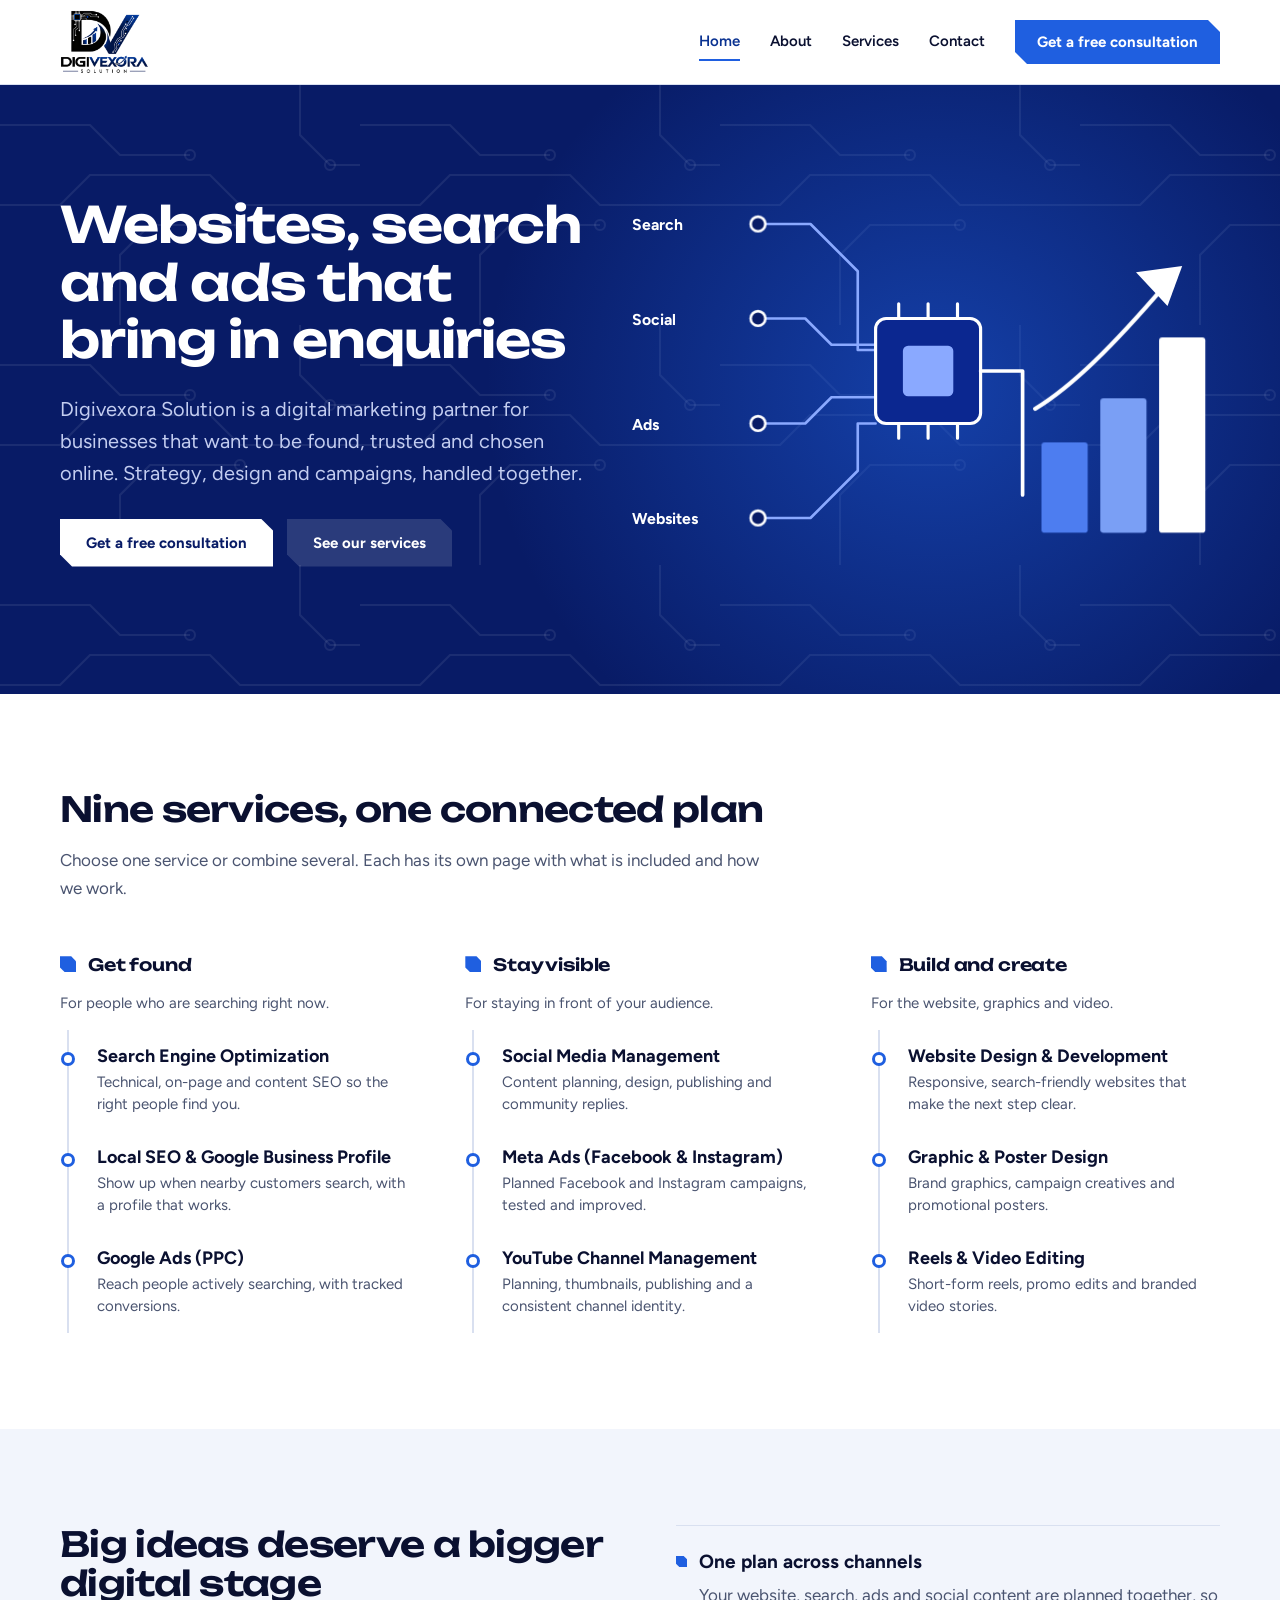
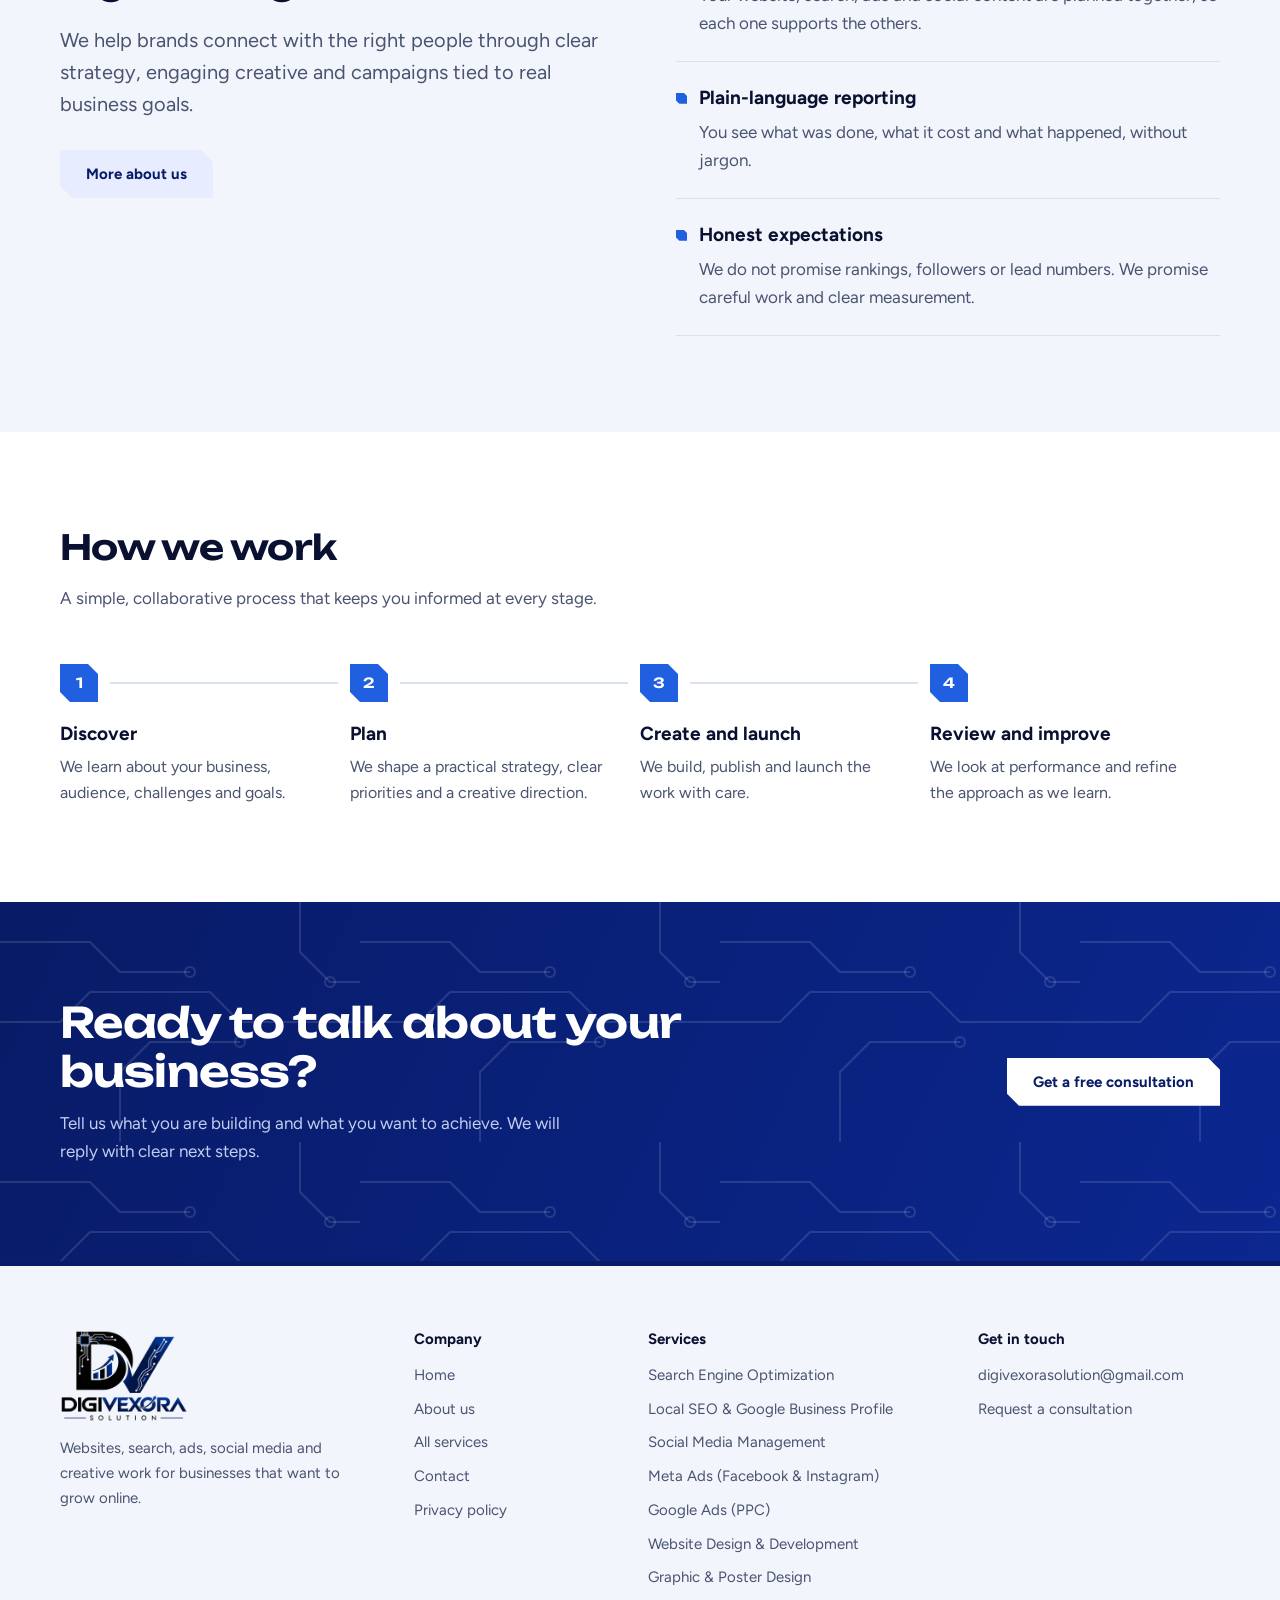
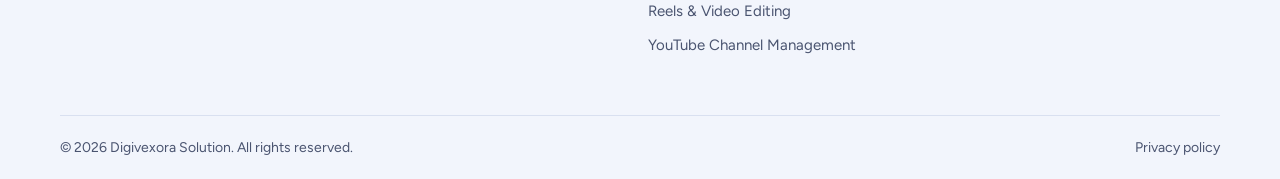
==== index.html @ 8266ac39 "Initial commit for Digivexora Solution website" ====
<!DOCTYPE html>
<html lang="en">
<head>
<meta charset="UTF-8">
<meta name="viewport" content="width=device-width, initial-scale=1">
<title>Digivexora Solution | SEO, Ads, Websites &amp; Social Media</title>
<meta name="description" content="Digivexora Solution helps businesses grow online with SEO, local SEO, Google and Meta ads, website development, social media, design and video.">
<meta name="robots" content="index,follow,max-image-preview:large">
<link rel="canonical" href="https://www.digivexora.in/">
<meta name="theme-color" content="#081b66">
<link rel="icon" href="assets/favicon.ico" sizes="any">
<link rel="icon" type="image/png" sizes="48x48" href="assets/favicon-48.png">
<link rel="apple-touch-icon" href="assets/apple-touch-icon.png">
<meta property="og:type" content="website">
<meta property="og:site_name" content="Digivexora Solution">
<meta property="og:title" content="Digivexora Solution | SEO, Ads, Websites &amp; Social Media">
<meta property="og:description" content="Digivexora Solution helps businesses grow online with SEO, local SEO, Google and Meta ads, website development, social media, design and video.">
<meta property="og:url" content="https://www.digivexora.in/">
<meta property="og:image" content="https://www.digivexora.in/assets/og-image.jpg">
<meta property="og:image:width" content="1200">
<meta property="og:image:height" content="630">
<meta name="twitter:card" content="summary_large_image">
<meta name="twitter:title" content="Digivexora Solution | SEO, Ads, Websites &amp; Social Media">
<meta name="twitter:description" content="Digivexora Solution helps businesses grow online with SEO, local SEO, Google and Meta ads, website development, social media, design and video.">
<meta name="twitter:image" content="https://www.digivexora.in/assets/og-image.jpg">
<link rel="preconnect" href="https://fonts.googleapis.com">
<link rel="preconnect" href="https://fonts.gstatic.com" crossorigin>
<link href="https://fonts.googleapis.com/css2?family=Figtree:wght@400;500;600;700&family=Unbounded:wght@500;600&display=swap" rel="stylesheet">
<link rel="stylesheet" href="style.css">
<script type="application/ld+json">{"@context":"https://schema.org","@graph":[{"@type":"Organization","@id":"https://www.digivexora.in/#org","name":"Digivexora Solution","url":"https://www.digivexora.in/","logo":"https://www.digivexora.in/assets/logo.png","email":"digivexorasolution@gmail.com","description":"Digivexora Solution helps businesses grow online with SEO, local SEO, Google and Meta ads, website development, social media, design and video."},{"@type":"WebSite","@id":"https://www.digivexora.in/#website","url":"https://www.digivexora.in/","name":"Digivexora Solution","publisher":{"@id":"https://www.digivexora.in/#org"}}]}</script>
</head>
<body>
<a class="skip" href="#main">Skip to content</a>
<header class="site-header">
<div class="wrap header__inner">
<a class="brand" href="index.html" aria-label="Digivexora Solution home"><img src="assets/logo-600.png" width="600" height="431" alt="Digivexora Solution logo"></a>
<button class="menu-btn" aria-label="Open menu" aria-expanded="false" aria-controls="nav"><span></span><span></span><span></span></button>
<nav class="nav" id="nav" aria-label="Main">
<a href="index.html" aria-current="page">Home</a>
<a href="about.html">About</a>
<a href="services.html">Services</a>
<a href="contact.html">Contact</a>
<a class="btn btn--primary" href="contact.html">Get a free consultation</a>
</nav>
</div>
</header>
<main id="main">
<section class="hero">
<div class="wrap hero__grid">
<div class="hero__copy">
<h1>Websites, search and ads that bring in enquiries</h1>
<p class="lead">Digivexora Solution is a digital marketing partner for businesses that want to be found, trusted and chosen online. Strategy, design and campaigns, handled together.</p>
<div class="actions">
<a class="btn btn--primary" href="contact.html">Get a free consultation</a>
<a class="btn btn--ghost" href="services.html">See our services</a>
</div>
</div>
<div class="hero__art"><svg viewBox="0 0 560 420" role="img" aria-label="Illustration: four channels (search, social, ads and websites) feeding one chip that powers a rising bar chart">
<g>
<path class="art-trace t1" pathLength="1" d="M120 60H170L215 105V180H232"/>
<path class="art-trace t2" pathLength="1" d="M120 150H165L190 175H232"/>
<path class="art-trace t3" pathLength="1" d="M120 250H165L190 225H232"/>
<path class="art-trace t4" pathLength="1" d="M120 340H170L215 295V250H232"/>
<circle class="art-node" cx="120" cy="60" r="7"/><circle class="art-node" cx="120" cy="150" r="7"/>
<circle class="art-node" cx="120" cy="250" r="7"/><circle class="art-node" cx="120" cy="340" r="7"/>
<text class="art-label" x="0" y="66">Search</text><text class="art-label" x="0" y="156">Social</text>
<text class="art-label" x="0" y="256">Ads</text><text class="art-label" x="0" y="346">Websites</text>
</g>
<g>
<rect class="art-chip" x="232" y="150" width="100" height="100" rx="10"/>
<rect class="art-chip-core" x="258" y="176" width="48" height="48" rx="5"/>
<path class="art-pin" d="M254 150v-14M282 150v-14M310 150v-14M254 250v14M282 250v14M310 250v14"/>
</g>
<path class="art-trace out" pathLength="1" d="M332 200H372V318"/>
<rect class="art-bar b1" x="390" y="268" width="44" height="86" rx="3"/>
<rect class="art-bar b2" x="446" y="226" width="44" height="128" rx="3"/>
<rect class="art-bar b3" x="502" y="168" width="44" height="186" rx="3"/>
<path class="art-arrow" pathLength="1" d="M384 236C420 214 458 176 508 118"/>
<path class="art-arrowhead" d="M524 100l-44 6 30 32z"/>
</svg></div>
</div>
</section>

<section class="band" id="services">
<div class="wrap">
<div class="sec-head"><h2>Nine services, one connected plan</h2><p>Choose one service or combine several. Each has its own page with what is included and how we work.</p></div>
<div class="groups">
<div class="group"><h3>Get found</h3><p class="group__note">For people who are searching right now.</p><div class="bus"><a class="svc-row" href="search-engine-optimization.html"><strong>Search Engine Optimization</strong><span>Technical, on-page and content SEO so the right people find you.</span></a>
<a class="svc-row" href="local-seo-google-business-profile.html"><strong>Local SEO &amp; Google Business Profile</strong><span>Show up when nearby customers search, with a profile that works.</span></a>
<a class="svc-row" href="google-ads-ppc.html"><strong>Google Ads (PPC)</strong><span>Reach people actively searching, with tracked conversions.</span></a></div></div>
<div class="group"><h3>Stay visible</h3><p class="group__note">For staying in front of your audience.</p><div class="bus"><a class="svc-row" href="social-media-management.html"><strong>Social Media Management</strong><span>Content planning, design, publishing and community replies.</span></a>
<a class="svc-row" href="meta-ads.html"><strong>Meta Ads (Facebook &amp; Instagram)</strong><span>Planned Facebook and Instagram campaigns, tested and improved.</span></a>
<a class="svc-row" href="youtube-channel-management.html"><strong>YouTube Channel Management</strong><span>Planning, thumbnails, publishing and a consistent channel identity.</span></a></div></div>
<div class="group"><h3>Build and create</h3><p class="group__note">For the website, graphics and video.</p><div class="bus"><a class="svc-row" href="website-design-development.html"><strong>Website Design &amp; Development</strong><span>Responsive, search-friendly websites that make the next step clear.</span></a>
<a class="svc-row" href="graphic-poster-design.html"><strong>Graphic &amp; Poster Design</strong><span>Brand graphics, campaign creatives and promotional posters.</span></a>
<a class="svc-row" href="reels-video-editing.html"><strong>Reels &amp; Video Editing</strong><span>Short-form reels, promo edits and branded video stories.</span></a></div></div>
</div>
</div>
</section>

<section class="band band--paper">
<div class="wrap split">
<div>
<h2>Big ideas deserve a bigger digital stage</h2>
<p class="lead" style="margin-top:20px">We help brands connect with the right people through clear strategy, engaging creative and campaigns tied to real business goals.</p>
<div class="actions"><a class="btn btn--ghost" href="about.html">More about us</a></div>
</div>
<ul class="principles">
<li><h3>One plan across channels</h3><p>Your website, search, ads and social content are planned together, so each one supports the others.</p></li>
<li><h3>Plain-language reporting</h3><p>You see what was done, what it cost and what happened, without jargon.</p></li>
<li><h3>Honest expectations</h3><p>We do not promise rankings, followers or lead numbers. We promise careful work and clear measurement.</p></li>
</ul>
</div>
</section>

<section class="band">
<div class="wrap">
<div class="sec-head"><h2>How we work</h2><p>A simple, collaborative process that keeps you informed at every stage.</p></div>
<ol class="steps"><li class="step"><h3>Discover</h3><p>We learn about your business, audience, challenges and goals.</p></li><li class="step"><h3>Plan</h3><p>We shape a practical strategy, clear priorities and a creative direction.</p></li><li class="step"><h3>Create and launch</h3><p>We build, publish and launch the work with care.</p></li><li class="step"><h3>Review and improve</h3><p>We look at performance and refine the approach as we learn.</p></li></ol>
</div>
</section>

<section class="band band--navy cta">
<div class="wrap">
<div><h2>Ready to talk about your business?</h2><p>Tell us what you are building and what you want to achieve. We will reply with clear next steps.</p></div>
<a class="btn btn--light" href="contact.html">Get a free consultation</a>
</div>
</section>

</main>
<footer class="site-footer">
<div class="wrap footer__grid">
<div class="footer__brand">
<a href="index.html" aria-label="Digivexora Solution home"><img src="assets/logo-600.png" width="600" height="431" alt="Digivexora Solution logo" loading="lazy"></a>
<p>Websites, search, ads, social media and creative work for businesses that want to grow online.</p>
</div>
<div>
<h4>Company</h4>
<ul>
<li><a href="index.html">Home</a></li>
<li><a href="about.html">About us</a></li>
<li><a href="services.html">All services</a></li>
<li><a href="contact.html">Contact</a></li>
<li><a href="privacy-policy.html">Privacy policy</a></li>
</ul>
</div>
<div>
<h4>Services</h4>
<ul>
<li><a href="search-engine-optimization.html">Search Engine Optimization</a></li>
<li><a href="local-seo-google-business-profile.html">Local SEO &amp; Google Business Profile</a></li>
<li><a href="social-media-management.html">Social Media Management</a></li>
<li><a href="meta-ads.html">Meta Ads (Facebook &amp; Instagram)</a></li>
<li><a href="google-ads-ppc.html">Google Ads (PPC)</a></li>
<li><a href="website-design-development.html">Website Design &amp; Development</a></li>
<li><a href="graphic-poster-design.html">Graphic &amp; Poster Design</a></li>
<li><a href="reels-video-editing.html">Reels &amp; Video Editing</a></li>
<li><a href="youtube-channel-management.html">YouTube Channel Management</a></li>
</ul>
</div>
<div>
<h4>Get in touch</h4>
<ul>
<li><a href="mailto:digivexorasolution@gmail.com">digivexorasolution@gmail.com</a></li>
<li><a href="contact.html">Request a consultation</a></li>
</ul>
</div>
</div>
<div class="wrap footer__bottom"><span>&copy; 2026 Digivexora Solution. All rights reserved.</span><a href="privacy-policy.html">Privacy policy</a></div>
</footer>
<script src="script.js" defer></script>
</body>
</html>
---- style.css ----
/* Digivexora Solution - site styles
   Direction: "routed circuit". Deep logo-navy and royal blue on white, signal traces that
   connect the content, and chamfered (cut-corner) chips like a PCB component. */
:root{
  --ink:#0a1030;
  --muted:#4a5470;
  --navy:#081b66;
  --navy-2:#0b2790;
  --blue:#0a3291;
  --blue-2:#1f5fe0;
  --signal:#8aa9ff;
  --pale:#e7edff;
  --paper:#f2f5fc;
  --white:#fff;
  --line:#d9e0f0;
  --head:'Unbounded','Archivo Black',system-ui,sans-serif;
  --body:'Figtree',system-ui,-apple-system,'Segoe UI',Roboto,Arial,sans-serif;
  --cut:14px;
}
*,*::before,*::after{box-sizing:border-box}
html{scroll-behavior:smooth;scroll-padding-top:100px;-webkit-text-size-adjust:100%}
body{margin:0;background:var(--white);color:var(--ink);font-family:var(--body);font-size:17px;line-height:1.65;overflow-x:hidden}
img,svg{max-width:100%;display:block}
a{color:inherit}
h1,h2{font-family:var(--head);margin:0;line-height:1.15;letter-spacing:-.02em}
h3,h4{font-family:var(--body);margin:0;line-height:1.25}
h1{font-weight:600;font-size:clamp(28px,3.7vw,48px)}
h2{font-weight:600;font-size:clamp(24px,2.7vw,36px)}
h3{font-weight:700;font-size:19px}
p{margin:0 0 1em}
:focus-visible{outline:3px solid var(--blue-2);outline-offset:3px;border-radius:3px}
.hero :focus-visible,.page-hero :focus-visible,.band--navy :focus-visible{outline-color:#fff}
.wrap{width:min(1160px,calc(100% - 48px));margin:0 auto}
.skip{position:absolute;left:-999px;top:8px;background:var(--navy);color:#fff;padding:10px 16px;z-index:100}
.skip:focus{left:12px}

/* header */
.site-header{position:sticky;top:0;z-index:50;background:rgba(255,255,255,.96);backdrop-filter:blur(14px);border-bottom:1px solid var(--line)}
.header__inner{display:flex;align-items:center;justify-content:space-between;min-height:84px;gap:24px}
.brand{display:inline-flex;align-items:center}
.brand img{height:64px;width:auto}
.nav{display:flex;align-items:center;gap:30px;font-size:15px;font-weight:600}
.nav a{text-decoration:none;padding:6px 0;border-bottom:2px solid transparent}
.nav a:hover{color:var(--blue-2)}
.nav a[aria-current="page"]{color:var(--blue);border-bottom-color:var(--blue-2)}
.nav a.btn{border-bottom:0;padding:13px 22px;color:#fff}
.menu-btn{display:none;background:none;border:1px solid var(--line);border-radius:6px;padding:10px 12px;cursor:pointer}
.menu-btn span{display:block;width:22px;height:2px;background:var(--ink);margin:4px 0}

/* buttons: filled, chamfered like a chip */
.btn{display:inline-flex;align-items:center;justify-content:center;gap:10px;border:0;padding:15px 26px;font:700 15px var(--body);text-decoration:none;cursor:pointer;
  clip-path:polygon(0 0,calc(100% - 12px) 0,100% 12px,100% 100%,12px 100%,0 calc(100% - 12px));transition:background .2s,color .2s}
.btn--primary{background:var(--blue-2);color:#fff}
.btn--primary:hover{background:var(--navy-2)}
.btn--ghost{background:var(--pale);color:var(--navy)}
.btn--ghost:hover{background:#d3deff}
.btn--light{background:#fff;color:var(--navy)}
.btn--light:hover{background:var(--pale)}
.hero .btn--ghost,.page-hero .btn--ghost{background:rgba(255,255,255,.14);color:#fff}
.hero .btn--ghost:hover,.page-hero .btn--ghost:hover{background:rgba(255,255,255,.26)}
.hero .btn--primary,.page-hero .btn--primary{background:#fff;color:var(--navy)}
.hero .btn--primary:hover,.page-hero .btn--primary:hover{background:var(--pale)}
.actions{display:flex;flex-wrap:wrap;gap:14px;margin-top:30px}

/* sections */
.band{padding:96px 0}
.band--paper{background:var(--paper)}
.band--navy{background:var(--navy);color:#fff}
.sec-head{max-width:720px;margin-bottom:52px}
.sec-head p{color:var(--muted);margin:16px 0 0}
.band--navy .sec-head p{color:#c3cdf0}
.lead{font-size:20px;line-height:1.6;color:var(--muted);max-width:56ch}

/* dark hero + inner hero share the trace texture */
.hero,.page-hero{position:relative;isolation:isolate;background:var(--navy);color:#fff;overflow:hidden}
.hero::before,.page-hero::before{content:"";position:absolute;inset:0;z-index:-1;pointer-events:none;
  background-image:url("data:image/svg+xml,%3Csvg xmlns='http://www.w3.org/2000/svg' width='360' height='240' viewBox='0 0 360 240' fill='none' stroke='%23ffffff' stroke-opacity='.08' stroke-width='2'%3E%3Cpath d='M0 40h90l30 30h70M0 120h60l30-30h120l30 30h120M120 240v-70l30-30h90M300 0v50l30 30h30'/%3E%3Ccircle cx='190' cy='70' r='5'/%3E%3Ccircle cx='330' cy='80' r='5'/%3E%3Ccircle cx='240' cy='140' r='5'/%3E%3C/svg%3E");background-size:360px 240px}
.hero::after{content:"";position:absolute;z-index:-1;pointer-events:none;right:-8%;top:-20%;width:70%;height:140%;background:radial-gradient(closest-side,rgba(31,95,224,.55),rgba(31,95,224,0))}
.hero .lead,.page-hero .lead{color:#c3cdf0}

/* hero (home) */
.hero{padding:76px 0 92px}
.hero__grid{display:grid;grid-template-columns:.95fr 1.05fr;gap:40px;align-items:center}
.hero h1{margin-bottom:24px;font-size:clamp(28px,3.9vw,50px)}
.hero__art svg{width:100%;height:auto;overflow:visible}
.art-trace{fill:none;stroke:var(--signal);stroke-width:2.5;stroke-linecap:round;stroke-linejoin:round;stroke-dasharray:1;stroke-dashoffset:1;animation:draw 1.4s ease-out forwards}
.art-trace.t2{animation-delay:.15s}.art-trace.t3{animation-delay:.3s}.art-trace.t4{animation-delay:.45s}
.art-trace.out{stroke-width:3.5;stroke:#fff;animation-delay:.8s}
.art-node{fill:var(--navy);stroke:#fff;stroke-width:2.5;opacity:0;animation:fade .4s ease-out forwards;animation-delay:1.1s}
.art-bar{fill:var(--blue-2);transform-box:fill-box;transform-origin:bottom;transform:scaleY(0);animation:rise .7s cubic-bezier(.2,.8,.2,1) forwards}
.art-bar.b1{animation-delay:1.2s;fill:#4d7df0}.art-bar.b2{animation-delay:1.35s;fill:#7a9ff5}.art-bar.b3{animation-delay:1.5s;fill:#fff}
.art-arrow{fill:none;stroke:#fff;stroke-width:4;stroke-linecap:round;stroke-linejoin:round;stroke-dasharray:1;stroke-dashoffset:1;animation:draw .9s ease-out 1.8s forwards}
.art-arrowhead{fill:#fff;opacity:0;animation:fade .3s ease-out 2.6s forwards}
.art-chip{fill:var(--navy-2);stroke:#fff;stroke-width:3}
.art-chip-core{fill:var(--signal)}
.art-pin{stroke:#fff;stroke-width:3;stroke-linecap:round}
.art-label{font:700 15px var(--body);fill:#fff}
@keyframes draw{to{stroke-dashoffset:0}}
@keyframes fade{to{opacity:1}}
@keyframes rise{to{transform:scaleY(1)}}

/* service groups: each service is a node on a signal bus */
.groups{display:grid;grid-template-columns:repeat(3,1fr);gap:56px}
.group h3{display:flex;align-items:center;gap:12px;font:600 17px var(--head);letter-spacing:-.01em;padding-bottom:16px}
.group h3::before{content:"";flex:none;width:16px;height:16px;background:var(--blue-2);clip-path:polygon(0 0,70% 0,100% 30%,100% 100%,30% 100%,0 70%)}
.group p.group__note{color:var(--muted);font-size:15px;margin:0 0 14px}
.bus{border-left:2px solid var(--line);margin-left:7px}
.svc-row{display:block;text-decoration:none}
.svc-row strong{display:block;font:700 18px var(--body);color:var(--ink)}
.svc-row span{display:block;font-size:15px;color:var(--muted);margin-top:4px;line-height:1.5}
.svc-row:hover strong{color:var(--blue-2);text-decoration:underline;text-underline-offset:4px}
.bus .svc-row{position:relative;padding:15px 0 15px 28px}
.bus .svc-row::before{content:"";position:absolute;left:-8px;top:22px;width:14px;height:14px;border-radius:50%;background:#fff;border:3px solid var(--blue-2);transition:background .2s}
.bus .svc-row:hover::before{background:var(--blue-2)}

/* about / principles */
.split{display:grid;grid-template-columns:1fr 1fr;gap:72px;align-items:start}
.principles{list-style:none;margin:0;padding:0}
.principles li{padding:24px 0;border-top:1px solid var(--line)}
.principles li:last-child{border-bottom:1px solid var(--line)}
.principles h3{display:flex;align-items:center;gap:12px;margin-bottom:8px}
.principles h3::before{content:"";flex:none;width:11px;height:11px;background:var(--blue-2);clip-path:polygon(0 0,70% 0,100% 30%,100% 100%,30% 100%,0 70%)}
.principles p{color:var(--muted);margin:0 0 0 23px}

/* steps (a real sequence): numbered chips joined by a trace */
.steps{list-style:none;margin:0;padding:0;display:grid;grid-template-columns:repeat(4,1fr);gap:0;counter-reset:step}
.step{counter-increment:step;position:relative;padding:0 28px 0 0}
.step::before{content:counter(step);display:grid;place-items:center;width:38px;height:38px;background:var(--blue-2);color:#fff;font:600 14px var(--head);margin-bottom:20px;
  clip-path:polygon(0 0,calc(100% - 10px) 0,100% 10px,100% 100%,10px 100%,0 calc(100% - 10px))}
.step::after{content:"";position:absolute;top:18px;left:50px;right:12px;height:2px;background:var(--line)}
.step:last-child::after{display:none}
.step h3{margin-bottom:8px}
.step p{color:var(--muted);font-size:16px;margin:0}
.band--navy .step::before{background:#fff;color:var(--navy)}
.band--navy .step::after{background:rgba(255,255,255,.28)}
.band--navy .step p{color:#c3cdf0}

/* CTA band */
.cta{position:relative;overflow:hidden;background:linear-gradient(115deg,var(--navy) 0%,var(--navy-2) 100%)}
.cta::before{content:"";position:absolute;inset:0;background-image:url("data:image/svg+xml,%3Csvg xmlns='http://www.w3.org/2000/svg' width='360' height='240' viewBox='0 0 360 240' fill='none' stroke='%23ffffff' stroke-opacity='.12' stroke-width='2'%3E%3Cpath d='M0 40h90l30 30h70M0 120h60l30-30h120l30 30h120M120 240v-70l30-30h90M300 0v50l30 30h30'/%3E%3Ccircle cx='190' cy='70' r='5'/%3E%3Ccircle cx='330' cy='80' r='5'/%3E%3Ccircle cx='240' cy='140' r='5'/%3E%3C/svg%3E");background-size:360px 240px;pointer-events:none}
.cta .wrap{position:relative;display:flex;justify-content:space-between;align-items:center;gap:40px;flex-wrap:wrap}
.cta h2{max-width:18ch;font-size:clamp(26px,3.3vw,42px)}
.cta p{color:#c3cdf0;margin:14px 0 0;max-width:46ch}

/* inner page hero */
.page-hero{padding:56px 0 76px}
.page-hero h1{max-width:22ch;margin-bottom:22px}
.crumbs{margin-bottom:28px;font-size:14px;color:#aebcf0}
.crumbs ol{display:flex;flex-wrap:wrap;gap:8px;list-style:none;margin:0;padding:0}
.crumbs li+li::before{content:"/";margin-right:8px;color:#6f84d6}
.crumbs a{text-decoration:underline;text-underline-offset:3px}
.page-hero__grid{display:grid;grid-template-columns:1.25fr .75fr;gap:56px;align-items:start}
.fit{position:relative;background:#fff;color:var(--ink);padding:32px 28px 20px;
  clip-path:polygon(0 0,calc(100% - 22px) 0,100% 22px,100% 100%,22px 100%,0 calc(100% - 22px))}
.fit::before{content:"";position:absolute;left:0;right:0;top:0;height:5px;background:var(--blue-2)}
.fit h2{font:700 18px var(--body);letter-spacing:0;margin-bottom:16px}
.fit ul{list-style:none;margin:0;padding:0}
.fit li{position:relative;padding:0 0 14px 26px;font-size:16px;line-height:1.5}
.fit li::before{content:"";position:absolute;left:0;top:6px;width:11px;height:11px;border-radius:50%;border:3px solid var(--blue-2)}

/* included: a ruled board */
.included{display:grid;grid-template-columns:repeat(3,1fr);border-top:1px solid var(--line);border-left:1px solid var(--line)}
.inc{padding:30px 28px 32px;border-right:1px solid var(--line);border-bottom:1px solid var(--line);position:relative}
.inc::before{content:"";position:absolute;left:-5px;top:-5px;width:9px;height:9px;border-radius:50%;background:var(--blue-2)}
.inc h3{margin-bottom:8px;font-size:19px}
.inc p{margin:0;color:var(--muted);font-size:16px}

/* FAQ */
.faq{max-width:820px}
.faq details{border-bottom:1px solid var(--line)}
.faq details:first-child{border-top:1px solid var(--line)}
.faq summary{cursor:pointer;list-style:none;padding:22px 44px 22px 0;font:700 18px var(--body);position:relative}
.faq summary::-webkit-details-marker{display:none}
.faq summary::after{content:"+";position:absolute;right:6px;top:50%;transform:translateY(-50%);font:500 28px var(--body);color:var(--blue-2)}
.faq details[open] summary::after{content:"\2212"}
.faq details p{color:var(--muted);padding:0 44px 24px 0;margin:0}

/* enquiry form */
.enquiry{display:grid;grid-template-columns:.85fr 1.15fr;gap:72px;align-items:start}
.enquiry__copy p{color:var(--muted);max-width:44ch;margin-top:16px}
.direct{margin-top:30px;padding-top:22px;border-top:1px solid var(--line);font-size:16px}
.direct a{font-weight:700;color:var(--blue);word-break:break-all}
.form{background:#fff;border:1px solid var(--line);border-top:5px solid var(--blue-2);border-radius:4px;padding:34px}
.form h3{font-size:22px;margin-bottom:6px}
.form .req{font-size:14px;color:var(--muted);margin-bottom:22px}
.form label{display:block;font-weight:700;font-size:14px;margin-bottom:18px}
.form input:not([type=checkbox]),.form select,.form textarea{display:block;width:100%;margin-top:8px;padding:13px 14px;border:1.5px solid #c4cde3;border-radius:4px;background:#fff;color:var(--ink);font:400 16px var(--body)}
.form input:focus,.form select:focus,.form textarea:focus{outline:none;border-color:var(--blue-2);box-shadow:0 0 0 3px rgba(31,95,224,.2)}
.form textarea{min-height:110px;resize:vertical}
.row2{display:grid;grid-template-columns:1fr 1fr;gap:16px}
.form .consent{display:flex;gap:10px;align-items:flex-start;font-weight:400;color:var(--muted)}
.form .consent input{margin-top:5px;accent-color:var(--blue-2);width:18px;height:18px;flex:none}
.form .btn{width:100%}
.form .status{margin:12px 0 0;font-size:15px;color:#a11c1c;min-height:1.4em}
.form .fine{font-size:13px;color:var(--muted);margin:10px 0 0;text-align:center}
.hp{position:absolute!important;left:-9999px;width:1px;height:1px;overflow:hidden}

/* related */
.related{display:grid;grid-template-columns:repeat(3,1fr);gap:40px}
.related .svc-row{padding:18px 0 0;border-top:3px solid var(--navy)}

/* prose pages */
.prose{max-width:760px}
.prose h2{font-size:24px;margin:44px 0 12px}
.prose p,.prose li{color:#2d3550}
.prose ul{padding-left:22px}
.prose a{color:var(--blue);text-underline-offset:3px}

/* footer (light so the black logo stays readable) */
.site-footer{background:var(--paper);border-top:5px solid var(--navy);padding:64px 0 0;font-size:15px}
.footer__grid{display:grid;grid-template-columns:1.3fr .8fr 1.2fr 1fr;gap:40px;padding-bottom:48px}
.footer__brand img{height:92px;width:auto;margin-bottom:14px}
.footer__brand p{color:var(--muted);max-width:30ch}
.site-footer h4{font-size:15px;margin-bottom:14px}
.site-footer ul{list-style:none;margin:0;padding:0}
.site-footer li{margin:0 0 9px}
.site-footer a{text-decoration:none;color:var(--muted)}
.site-footer a:hover{color:var(--blue-2);text-decoration:underline;text-underline-offset:3px}
.footer__bottom{display:flex;justify-content:space-between;flex-wrap:wrap;gap:12px;border-top:1px solid var(--line);padding:20px 0;color:var(--muted);font-size:14px}

/* confirmation pages (PHP) */
.notice{max-width:640px;padding:96px 0}
.notice h1{font-size:clamp(26px,3.6vw,42px);margin-bottom:16px}

@media (max-width:980px){
  .hero__grid,.page-hero__grid,.split,.enquiry{grid-template-columns:1fr;gap:40px}
  .groups{grid-template-columns:1fr;gap:44px}
  .steps{grid-template-columns:1fr 1fr;row-gap:40px}
  .step:nth-child(2)::after{display:none}
  .included{grid-template-columns:1fr 1fr}
  .related{grid-template-columns:1fr;gap:0}
  .footer__grid{grid-template-columns:1fr 1fr}
  .footer__brand{grid-column:1/-1}
  .hero__art{max-width:560px}
}
@media (max-width:760px){
  body{font-size:16px}
  .wrap{width:calc(100% - 32px)}
  .header__inner{min-height:72px}
  .brand img{height:54px}
  .menu-btn{display:block}
  .nav{display:none;position:absolute;top:100%;left:0;right:0;background:#fff;border-bottom:1px solid var(--line);flex-direction:column;align-items:stretch;gap:0;padding:8px 20px 20px}
  .nav.open{display:flex}
  .nav a{padding:14px 0;border-bottom:1px solid var(--line)}
  .nav a.btn{margin-top:14px;text-align:center}
  .band{padding:64px 0}
  .hero{padding:48px 0 60px}
  .page-hero{padding:40px 0 56px}
  .lead{font-size:18px}
  .steps{grid-template-columns:1fr}
  .step::after{display:none}
  .included{grid-template-columns:1fr}
  .row2{grid-template-columns:1fr;gap:0}
  .form{padding:24px 18px}
  .footer__grid{grid-template-columns:1fr}
  .cta .wrap{flex-direction:column;align-items:flex-start}
}
@media (prefers-reduced-motion:reduce){
  html{scroll-behavior:auto}
  .art-trace,.art-arrow{animation:none;stroke-dashoffset:0}
  .art-node,.art-arrowhead{animation:none;opacity:1}
  .art-bar{animation:none;transform:none}
}
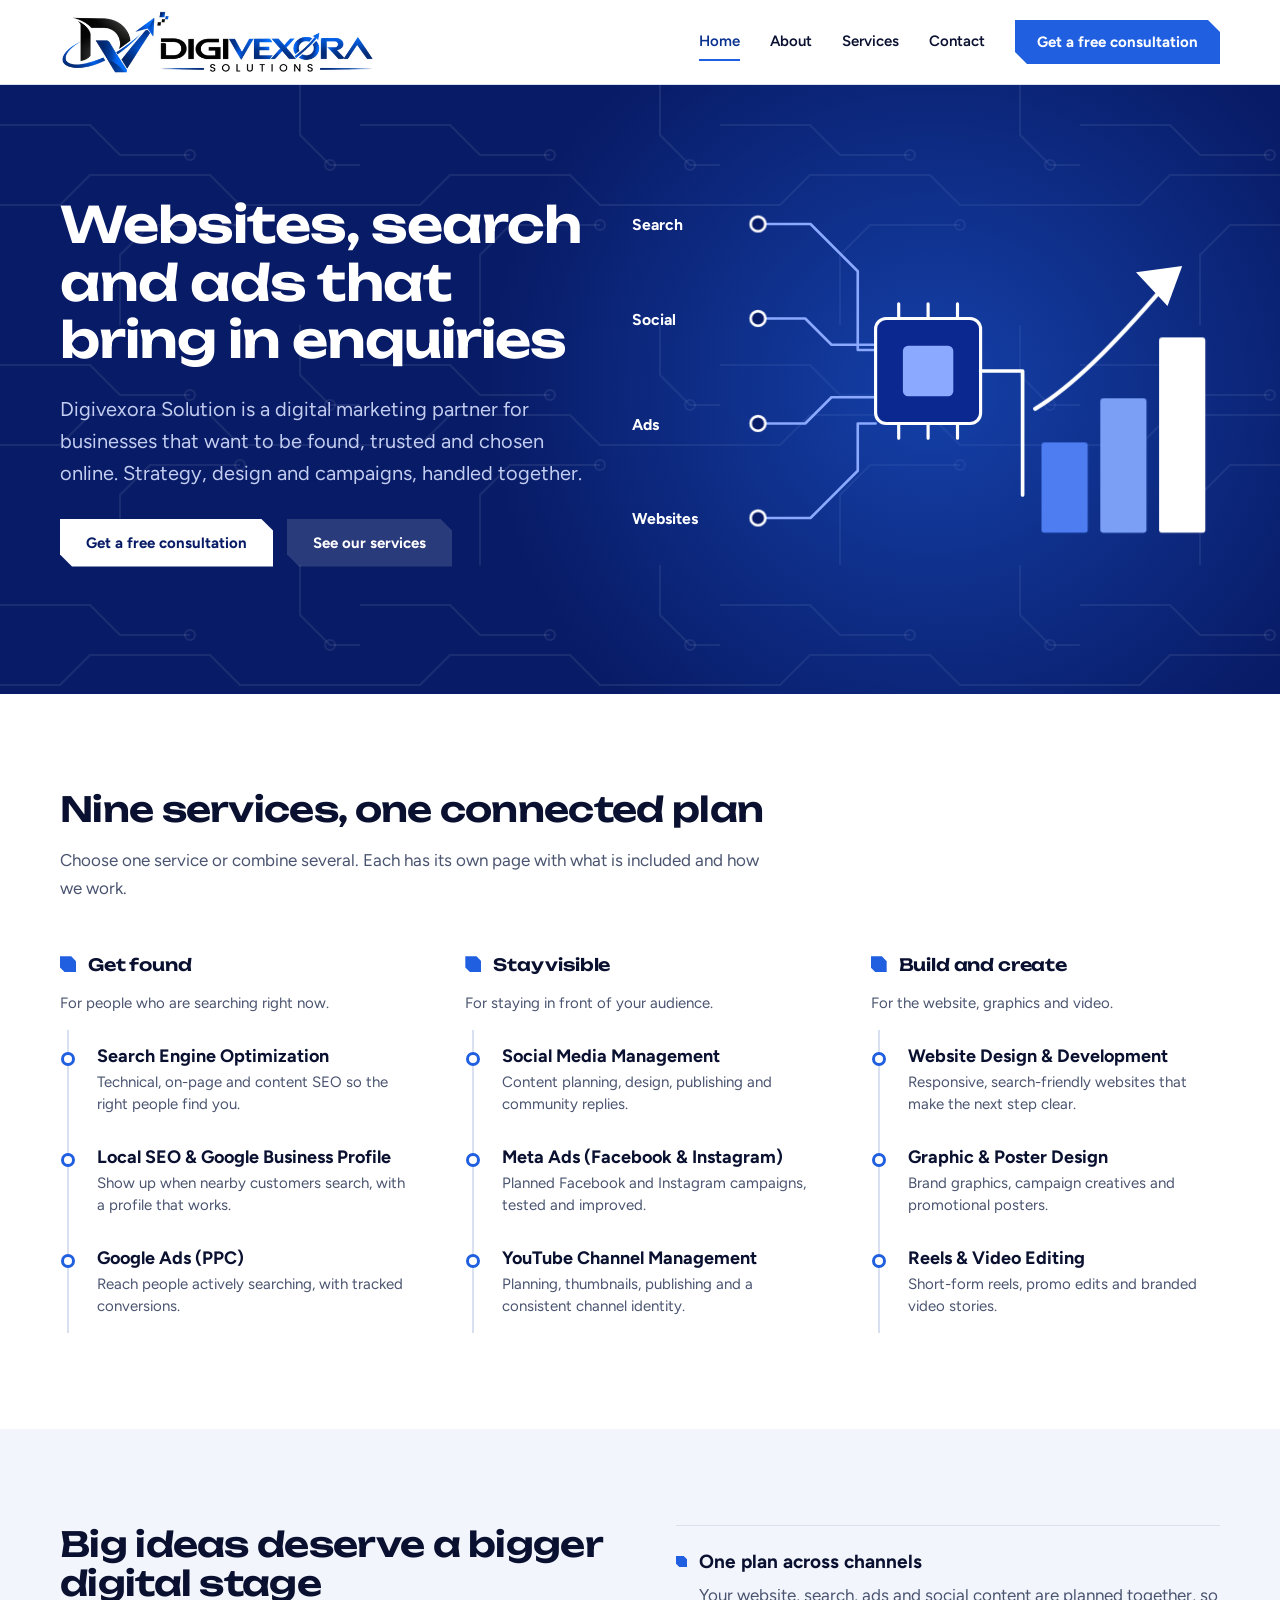
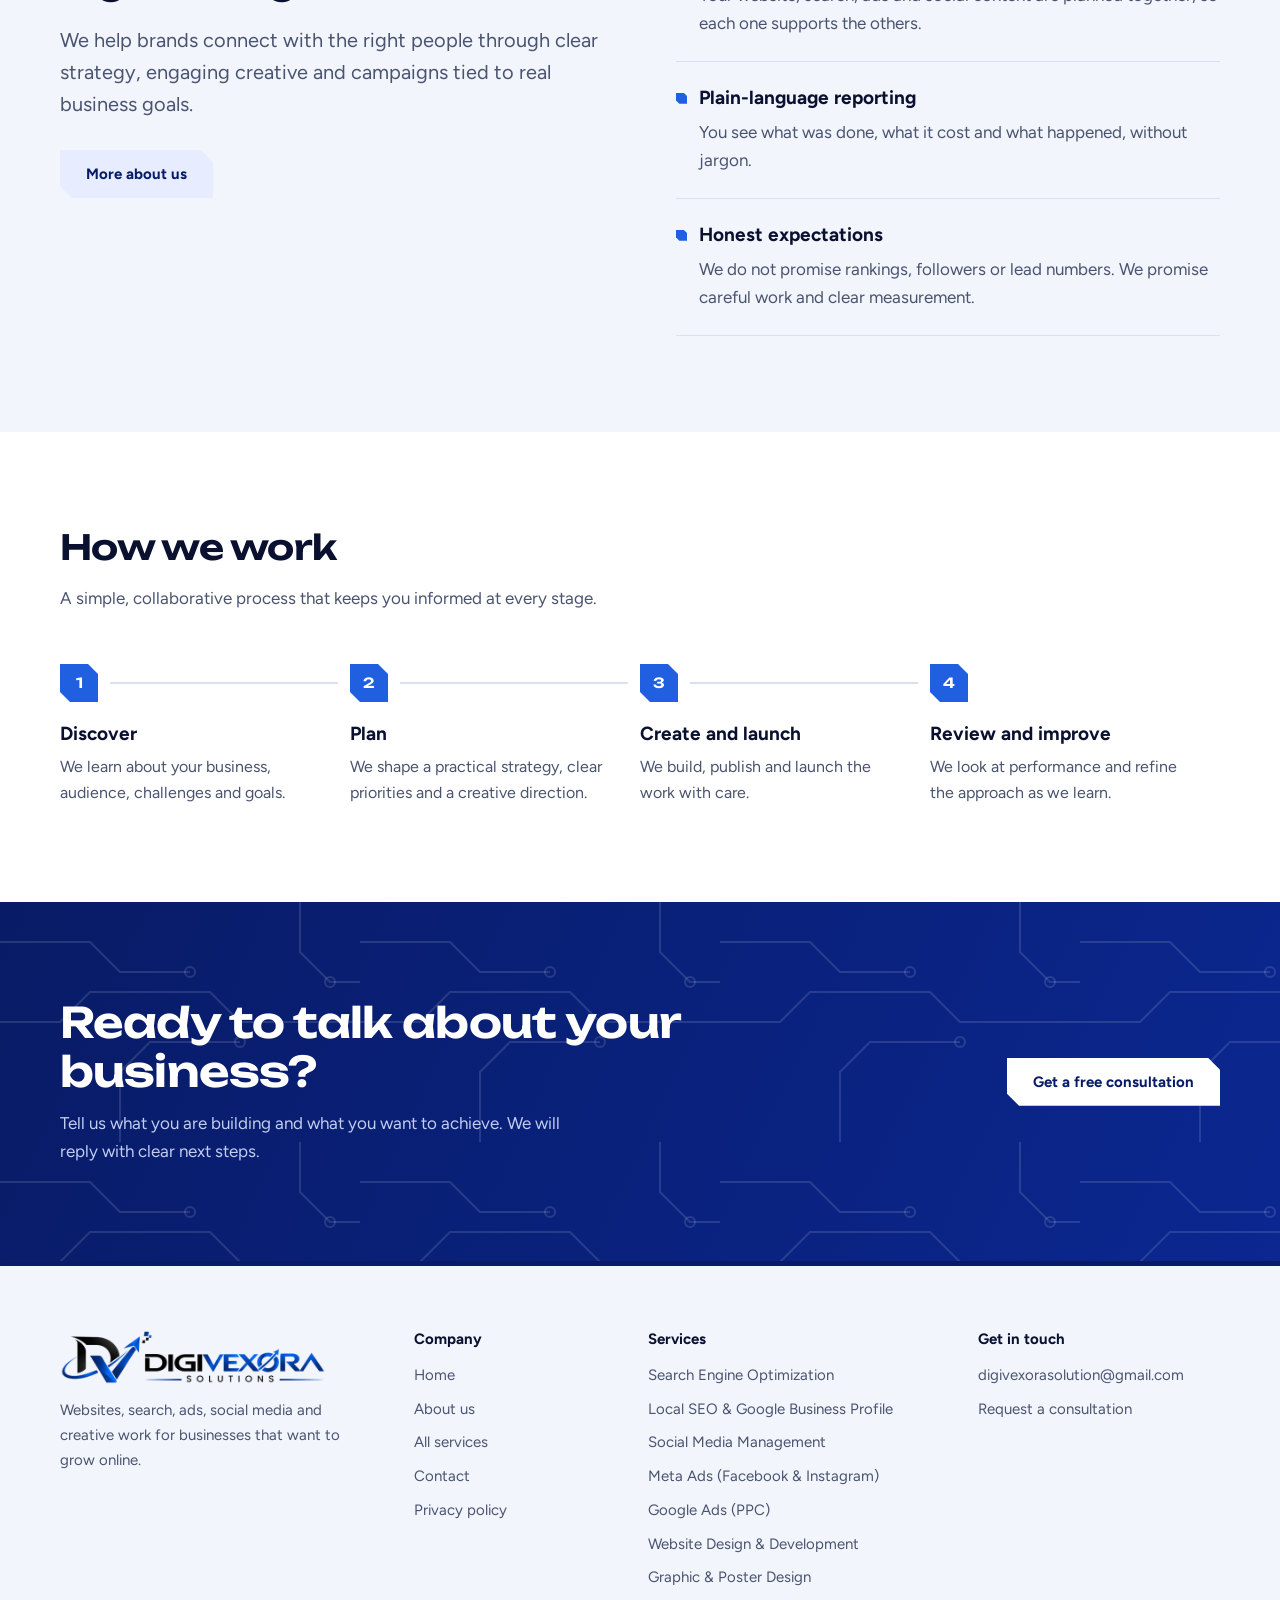
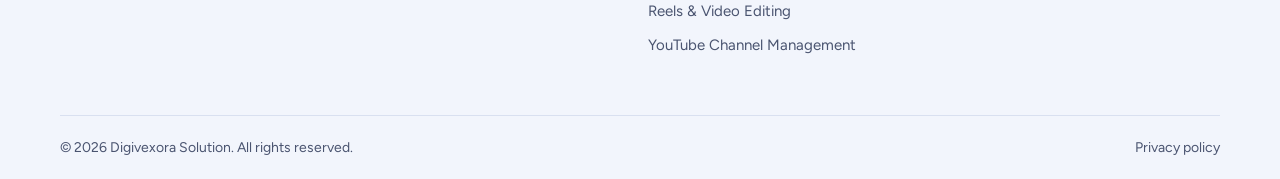
==== commit d28e990b: "Update website with new Digivexora logo and refreshed icons" ====
--- a/index.html
+++ b/index.html
@@ -33,7 +33,7 @@
 <a class="skip" href="#main">Skip to content</a>
 <header class="site-header">
 <div class="wrap header__inner">
-<a class="brand" href="index.html" aria-label="Digivexora Solution home"><img src="assets/logo-600.png" width="600" height="431" alt="Digivexora Solution logo"></a>
+<a class="brand" href="index.html" aria-label="Digivexora Solution home"><img src="assets/logo-600.png" width="600" height="122" alt="Digivexora Solution logo"></a>
 <button class="menu-btn" aria-label="Open menu" aria-expanded="false" aria-controls="nav"><span></span><span></span><span></span></button>
 <nav class="nav" id="nav" aria-label="Main">
 <a href="index.html" aria-current="page">Home</a>
@@ -131,7 +131,7 @@
 <footer class="site-footer">
 <div class="wrap footer__grid">
 <div class="footer__brand">
-<a href="index.html" aria-label="Digivexora Solution home"><img src="assets/logo-600.png" width="600" height="431" alt="Digivexora Solution logo" loading="lazy"></a>
+<a href="index.html" aria-label="Digivexora Solution home"><img src="assets/logo-600.png" width="600" height="122" alt="Digivexora Solution logo" loading="lazy"></a>
 <p>Websites, search, ads, social media and creative work for businesses that want to grow online.</p>
 </div>
 <div>
--- a/style.css
+++ b/style.css
@@ -209,7 +209,7 @@
 /* footer (light so the black logo stays readable) */
 .site-footer{background:var(--paper);border-top:5px solid var(--navy);padding:64px 0 0;font-size:15px}
 .footer__grid{display:grid;grid-template-columns:1.3fr .8fr 1.2fr 1fr;gap:40px;padding-bottom:48px}
-.footer__brand img{height:92px;width:auto;margin-bottom:14px}
+.footer__brand img{height:54px;width:auto;margin-bottom:14px}
 .footer__brand p{color:var(--muted);max-width:30ch}
 .site-footer h4{font-size:15px;margin-bottom:14px}
 .site-footer ul{list-style:none;margin:0;padding:0}
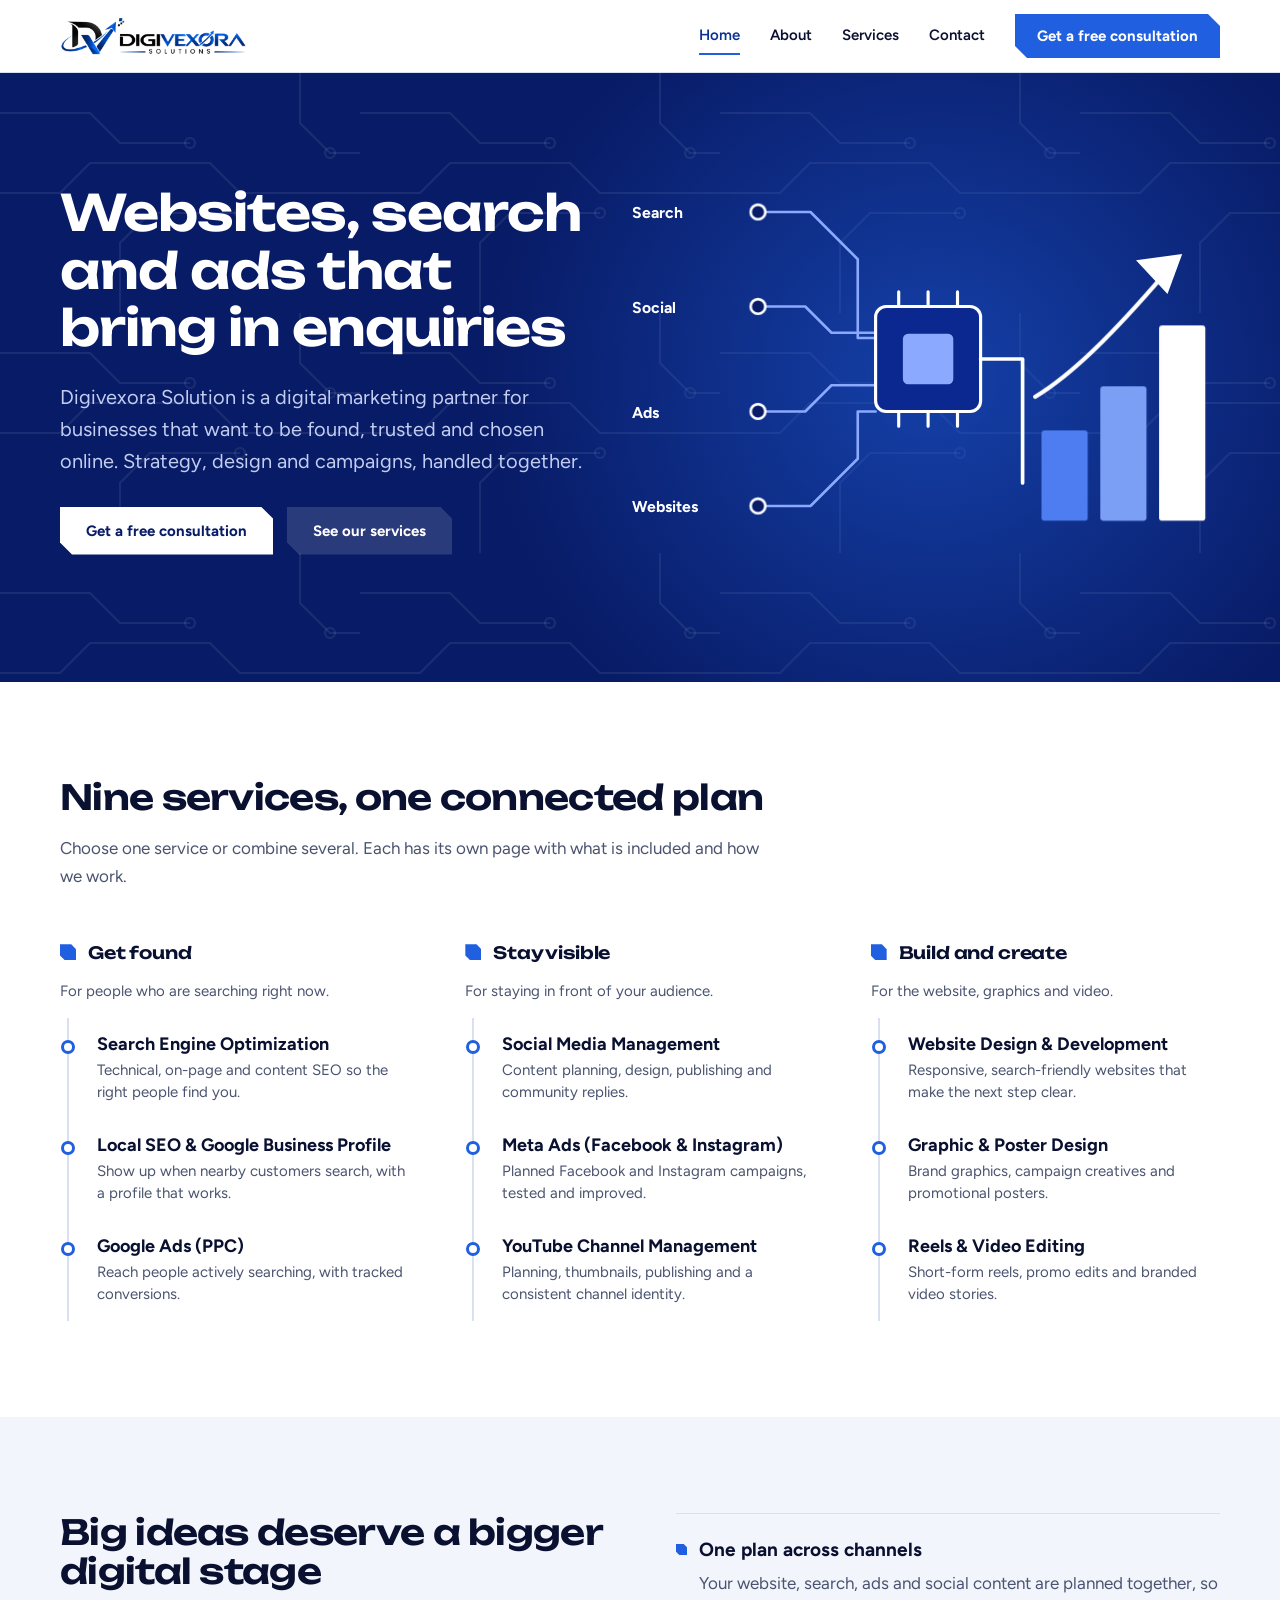
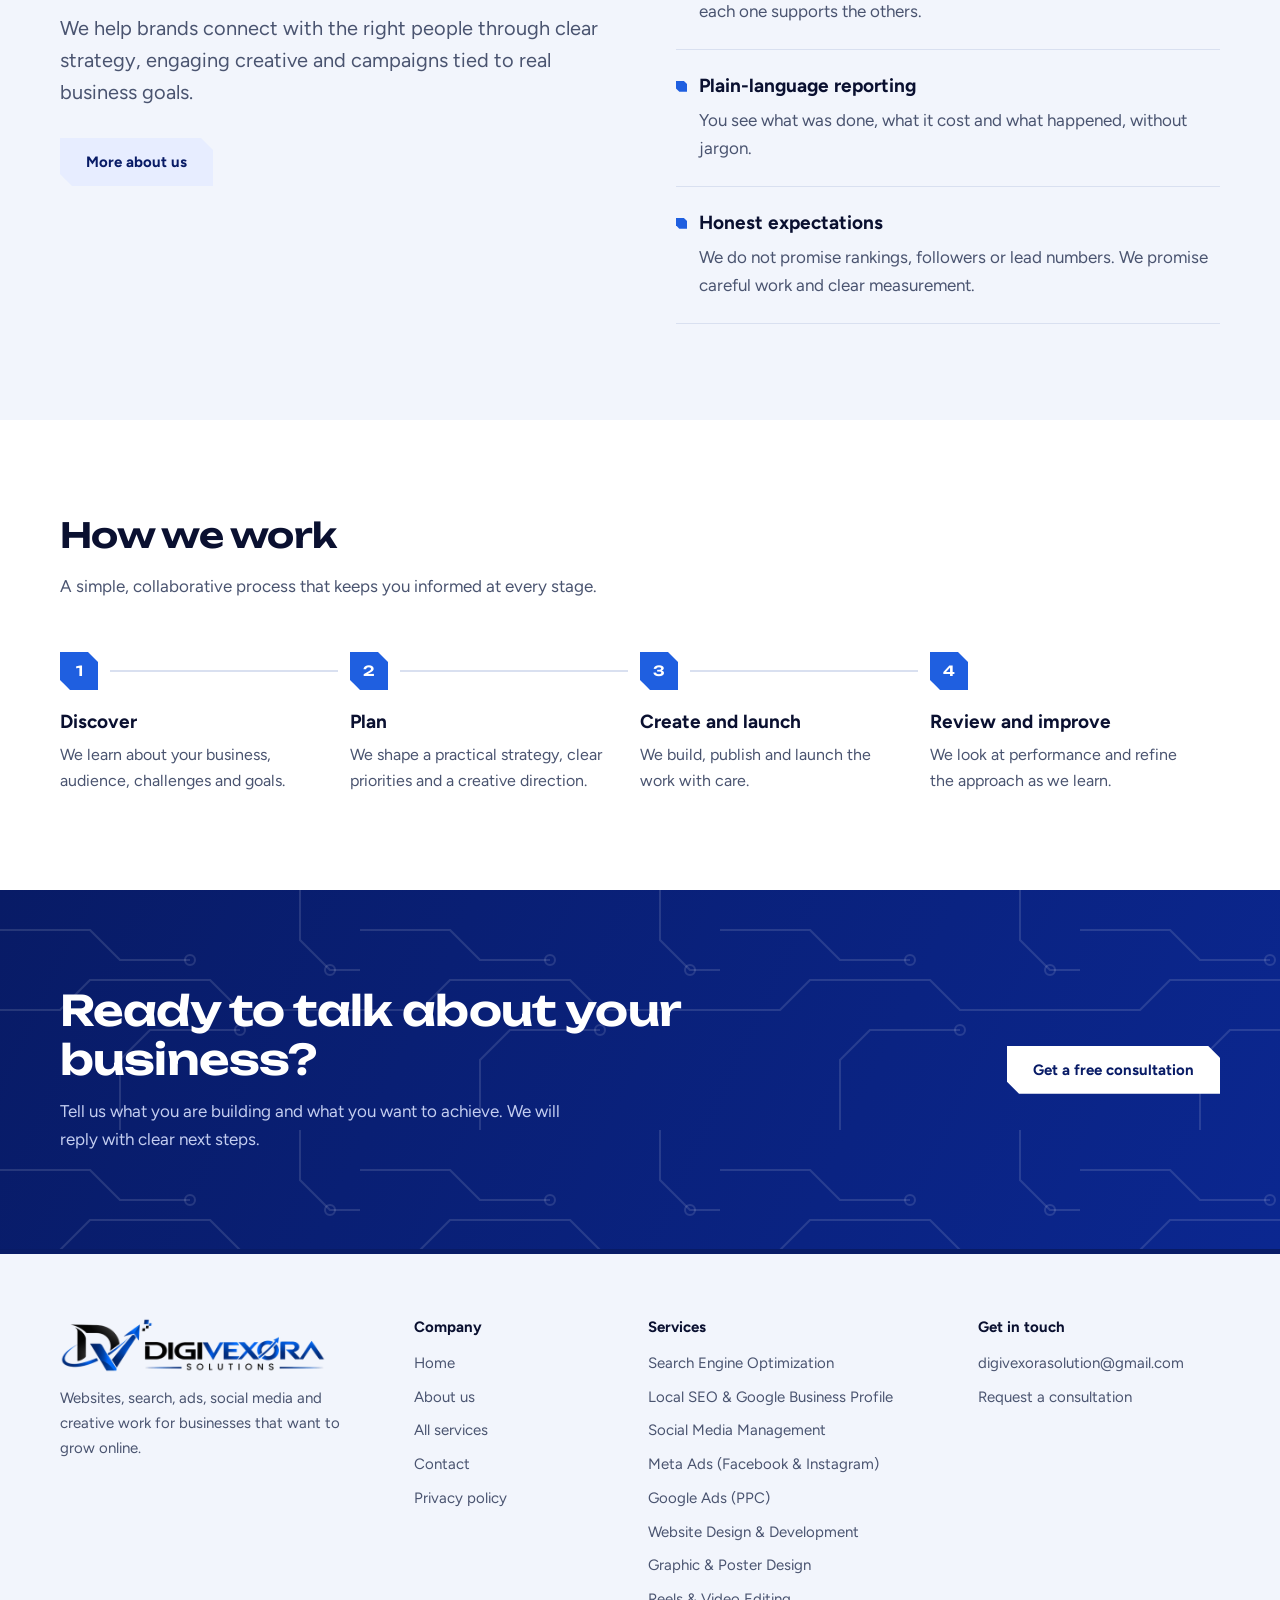
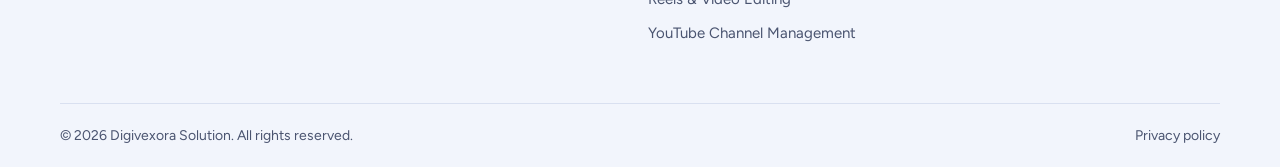
==== commit 663f1ae7: "Update domain to https://digivexora.in in sitemap, robots.txt, canonicals and schema" ====
--- a/index.html
+++ b/index.html
@@ -6,7 +6,7 @@
 <title>Digivexora Solution | SEO, Ads, Websites &amp; Social Media</title>
 <meta name="description" content="Digivexora Solution helps businesses grow online with SEO, local SEO, Google and Meta ads, website development, social media, design and video.">
 <meta name="robots" content="index,follow,max-image-preview:large">
-<link rel="canonical" href="https://www.digivexora.in/">
+<link rel="canonical" href="https://digivexora.in/">
 <meta name="theme-color" content="#081b66">
 <link rel="icon" href="assets/favicon.ico" sizes="any">
 <link rel="icon" type="image/png" sizes="48x48" href="assets/favicon-48.png">
@@ -15,19 +15,19 @@
 <meta property="og:site_name" content="Digivexora Solution">
 <meta property="og:title" content="Digivexora Solution | SEO, Ads, Websites &amp; Social Media">
 <meta property="og:description" content="Digivexora Solution helps businesses grow online with SEO, local SEO, Google and Meta ads, website development, social media, design and video.">
-<meta property="og:url" content="https://www.digivexora.in/">
-<meta property="og:image" content="https://www.digivexora.in/assets/og-image.jpg">
+<meta property="og:url" content="https://digivexora.in/">
+<meta property="og:image" content="https://digivexora.in/assets/og-image.jpg">
 <meta property="og:image:width" content="1200">
 <meta property="og:image:height" content="630">
 <meta name="twitter:card" content="summary_large_image">
 <meta name="twitter:title" content="Digivexora Solution | SEO, Ads, Websites &amp; Social Media">
 <meta name="twitter:description" content="Digivexora Solution helps businesses grow online with SEO, local SEO, Google and Meta ads, website development, social media, design and video.">
-<meta name="twitter:image" content="https://www.digivexora.in/assets/og-image.jpg">
+<meta name="twitter:image" content="https://digivexora.in/assets/og-image.jpg">
 <link rel="preconnect" href="https://fonts.googleapis.com">
 <link rel="preconnect" href="https://fonts.gstatic.com" crossorigin>
 <link href="https://fonts.googleapis.com/css2?family=Figtree:wght@400;500;600;700&family=Unbounded:wght@500;600&display=swap" rel="stylesheet">
 <link rel="stylesheet" href="style.css">
-<script type="application/ld+json">{"@context":"https://schema.org","@graph":[{"@type":"Organization","@id":"https://www.digivexora.in/#org","name":"Digivexora Solution","url":"https://www.digivexora.in/","logo":"https://www.digivexora.in/assets/logo.png","email":"digivexorasolution@gmail.com","description":"Digivexora Solution helps businesses grow online with SEO, local SEO, Google and Meta ads, website development, social media, design and video."},{"@type":"WebSite","@id":"https://www.digivexora.in/#website","url":"https://www.digivexora.in/","name":"Digivexora Solution","publisher":{"@id":"https://www.digivexora.in/#org"}}]}</script>
+<script type="application/ld+json">{"@context":"https://schema.org","@graph":[{"@type":"Organization","@id":"https://digivexora.in/#org","name":"Digivexora Solution","url":"https://digivexora.in/","logo":"https://digivexora.in/assets/logo.png","email":"digivexorasolution@gmail.com","description":"Digivexora Solution helps businesses grow online with SEO, local SEO, Google and Meta ads, website development, social media, design and video."},{"@type":"WebSite","@id":"https://digivexora.in/#website","url":"https://digivexora.in/","name":"Digivexora Solution","publisher":{"@id":"https://digivexora.in/#org"}}]}</script>
 </head>
 <body>
 <a class="skip" href="#main">Skip to content</a>
--- a/style.css
+++ b/style.css
@@ -36,9 +36,9 @@
 
 /* header */
 .site-header{position:sticky;top:0;z-index:50;background:rgba(255,255,255,.96);backdrop-filter:blur(14px);border-bottom:1px solid var(--line)}
-.header__inner{display:flex;align-items:center;justify-content:space-between;min-height:84px;gap:24px}
-.brand{display:inline-flex;align-items:center}
-.brand img{height:64px;width:auto}
+.header__inner{display:flex;align-items:center;justify-content:space-between;min-height:72px;gap:20px}
+.brand{display:inline-flex;align-items:center;flex-shrink:0}
+.brand img{height:38px;width:auto;max-width:210px;object-fit:contain;display:block}
 .nav{display:flex;align-items:center;gap:30px;font-size:15px;font-weight:600}
 .nav a{text-decoration:none;padding:6px 0;border-bottom:2px solid transparent}
 .nav a:hover{color:var(--blue-2)}
@@ -236,8 +236,8 @@
 @media (max-width:760px){
   body{font-size:16px}
   .wrap{width:calc(100% - 32px)}
-  .header__inner{min-height:72px}
-  .brand img{height:54px}
+  .header__inner{min-height:58px}
+  .brand img{height:30px;max-width:160px}
   .menu-btn{display:block}
   .nav{display:none;position:absolute;top:100%;left:0;right:0;background:#fff;border-bottom:1px solid var(--line);flex-direction:column;align-items:stretch;gap:0;padding:8px 20px 20px}
   .nav.open{display:flex}
@@ -255,6 +255,9 @@
   .footer__grid{grid-template-columns:1fr}
   .cta .wrap{flex-direction:column;align-items:flex-start}
 }
+@media (max-width:420px){
+  .brand img{height:26px;max-width:135px}
+}
 @media (prefers-reduced-motion:reduce){
   html{scroll-behavior:auto}
   .art-trace,.art-arrow{animation:none;stroke-dashoffset:0}
